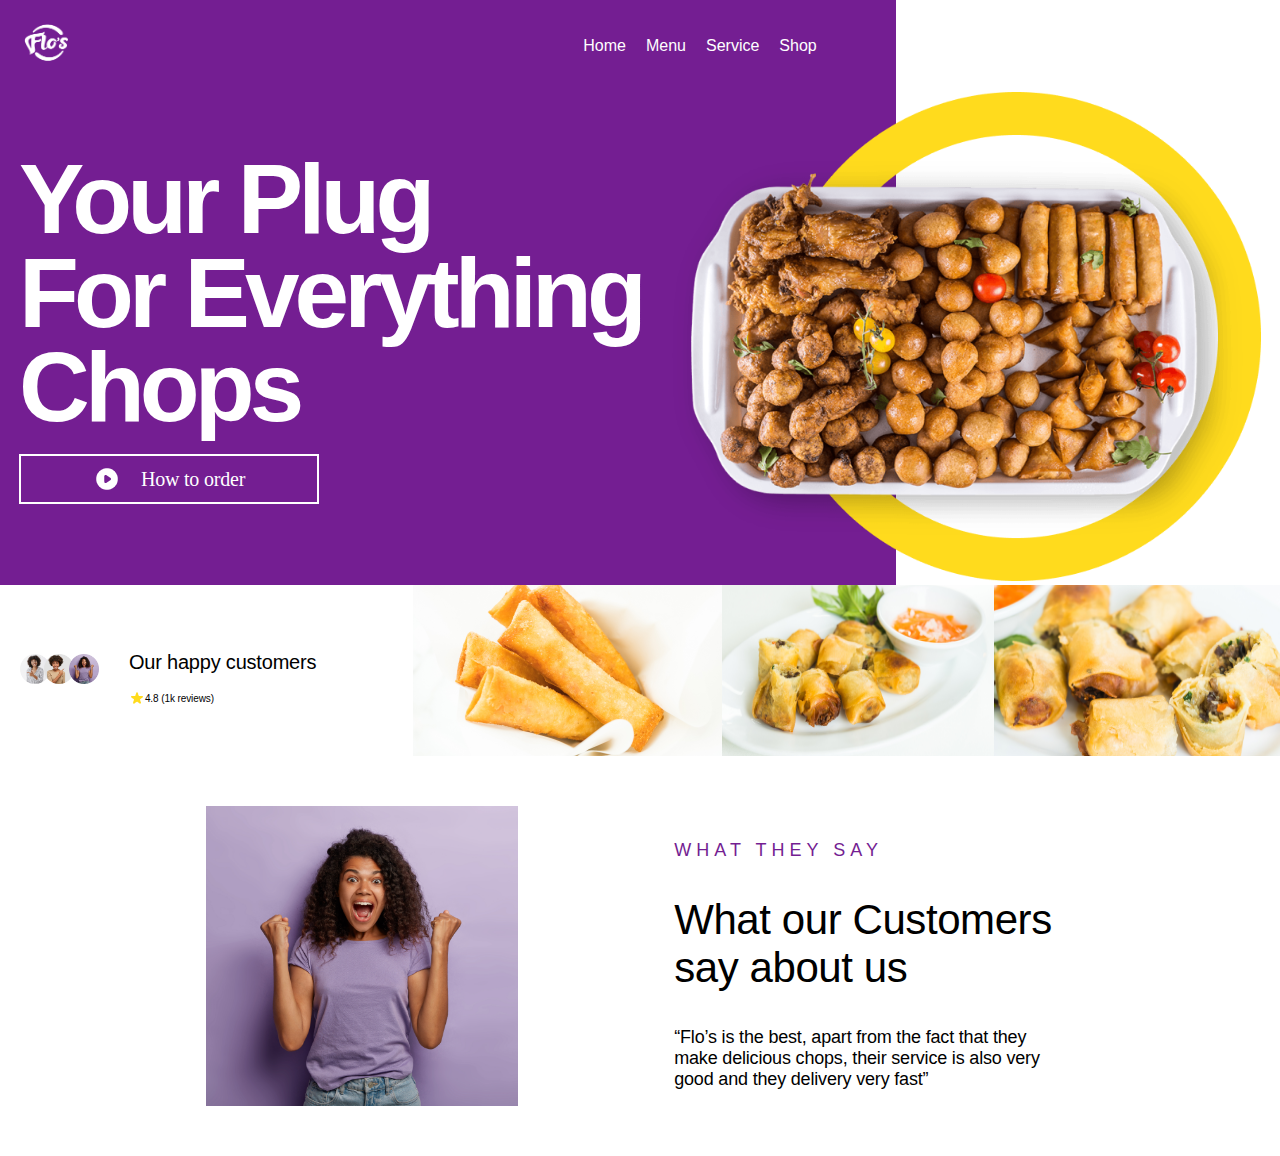
==== public/index.html @ 6c4ce471 "made page responsive" ====
<!DOCTYPE html>
<html lang="en">

<head>
  <meta charset="UTF-8">
  <meta http-equiv="X-UA-Compatible" content="IE=edge">
  <meta name="viewport" content="width=device-width, initial-scale=1.0">
  <link rel="stylesheet" href="css/style.css">
  <title>Flo's</title>
</head>

<body>
  <header>
    <nav>
      <img src="img/FlosCOLOURunder (1) 1.png" alt="">
      <ul>
        <li>Home</li>
        <li>Menu</li>
        <li>Service</li>
        <li>Shop</li>
      </ul>

      <div class="thrd_">
      </div>
    </nav>
    <div class="intro">
      <div class="intro_first">
        <h1>Your Plug</h1>
        <h1>For Everything</h1>
        <h1>Chops</h1>
        <button>
          <img src="img/Play.png" alt="">
          How to order
        </button>
      </div>
      <div class="intro_second">
        <img src="img/Frame 1145.png" alt="">
      </div>
    </div>
  </header>
  <section class="customers">
    <div class="customers_first">
      <div class="customer_imgs">
        <img src="img/Ellipse 9.png" alt="">
        <img src="img/Ellipse 10.png" alt="">
        <img src="img/Ellipse 11.png" alt="">
      </div>
      <div class="customers_text">
        <h2>Our happy customers</h2>
        <small>
          <img src="img/Star.png" alt="">
          4.8 (1k reviews)
        </small>
      </div>


    </div>
    <div class="customers_img">
      <img src="img/Rectangle 39.png" alt="">
      <img src="img/Rectangle 41.png" alt="">
      <img src="img/Rectangle 42.png" alt="">
    </div>
  </section>
  <section class="review">
    <img src="img/Rectangle 40.png" alt="">

    <div class="rev_text">
      <p>WHAT THEY SAY</p>
      <h2>What our Customers say about us</h2>
      <quote>
        “Flo’s is the best, apart from the fact that
        they make delicious chops, their service is also
        very good and they delivery very fast”
      </quote>
    </div>
  </section>

</body>

</html>
---- public/css/style.css ----
body {
    margin: 0;
    padding: 0;
    font-family: Arial, Helvetica, sans-serif;
}



nav {
    display: flex;
    justify-content: space-between;
    align-items: center;
}

nav>img {
    width: 100px;
}

ul {
    display: flex;
}

li {
    list-style: none;
    margin-right: 20px;
    color: white;
}

.intro {
    display: flex;
    justify-content: space-evenly;
    align-items: center;
    flex-wrap: wrap;
}



.intro_first button {
    width: 330px;
    height: 96px;
    border: 2px solid #FFFFFF;
    background: transparent;
    margin: 20px 0;
    color: #FFFFFF;
    font-family: 'Cera Pro';
    font-style: normal;
    font-weight: 500;
    font-size: 20px;
    line-height: 96px;
    letter-spacing: -0.01em;
    display: flex;
    align-items: center;
    justify-content: center;
}

.intro_first>button>img {
    margin-right: 20px;
}

.customers_first {
    display: flex;
    align-items: center;
    height: 80px;
}

.customers_text h2 {
    font-weight: 500;
    font-size: 20px;
    /* line-height: 53px; */
    letter-spacing: -0.01em;
}

.customers_text small {
    font-weight: 500;
    font-size: 10px;
    /* line-height: 53px; */
    letter-spacing: -0.01em;
}

small {
    display: flex;
    align-items: center;
}

.customers_img {
    display: flex;
}

.customer_imgs {
    padding: 0 30px;
}

.customer_imgs img{
    margin-left: -10px;
    position: relative;
}



.review {
    display: flex;
    justify-content: space-evenly;
    align-items: center;
    flex-wrap: wrap;
}

.review img{
    height: 473px;
}



.rev_text p{
    font-weight: 450;
    font-size: 18px;
    /* line-height: 96px; */
    /* identical to box height, or 533% */

    letter-spacing: 0.28em;

    color: #741E92;
}

.rev_text h2 {
    font-style: normal;
    font-weight: 500;
    font-size: 42px;
    /* line-height: 53px; */
    letter-spacing: -0.01em;
}

.rev_text>quote{
    font-weight: 450;
    font-size: 18px;
    /* line-height: 42px; */
    letter-spacing: -0.01em;
}

@media screen and (min-width: 320px) {
    /* .customers_img img{
        width: 100%;
    } */

    .customers {
        display: flex;
        align-items: center;
        justify-content: center;
        flex-wrap: wrap;
        /* padding: 0; */
        /* margin: 0; */
    }

    .customer_imgs img {
        width: 30px;
    }

    .intro_first button{
        width: 300px;
        height: 50px;
    }

    .review img{
        height: 300px;
    }

    .intro_first h1 {
        /* font-family: 'Chesna Grotesk'; */
        font-style: normal;
        font-weight: 700;
        font-size: 38px;
        line-height: 34px;
        letter-spacing: -0.05em;
        color: #FFFFFF;
        margin: 0;
    }

    nav > ul {
        display: none;
    }

    .intro_second img {
        width: 300px;
    }

    .thrd_ {
        display: none;
    }
    .review {
        padding: 20px;
    }

        header {
            background: linear-gradient(to bottom,
                #741E92 0%,
                #741E92 70%,
                white 70%,
                white 100%);
        }

        /* .review>img{
            width: 500px;
        } */

    .rev_text {
        max-width: 300px;
        /* min-width: 300px; */
    }

    .customers_img {
        display: flex;
        flex-direction: column;
    }
}

@media screen and (min-width: 360px) {

}

@media screen and (min-width: 768px) {
    .customers {
        display: flex;
        align-items: center;
        justify-content: space-between;
        flex-wrap: wrap;
        /* padding: 0; */
        /* margin: 0; */
    }

    nav>ul {
        display: flex;
     }

    .intro_first h1 {
        /* font-family: 'Chesna Grotesk'; */
        font-style: normal;
        font-weight: 700;
        font-size: 98px;
        line-height: 94px;
        letter-spacing: -0.05em;
        color: #FFFFFF;
        margin: 0;
    }
    .intro_second img {
        width: 600px;
    }

    .review {
        padding: 30px;
    }

    /* header {
        background: linear-gradient(to right,
            #741E92 0%,
            #741E92 70%,
            white 70%,
            white 100%);
    } */

    .rev_text {
        /* width: 400px; */
        max-width: 400px;
    }

    .customers_img {
        display: flex;
        flex-direction: row;
    }
}

@media screen and (min-width: 1024px) {
    .review{
        padding: 50px;
    }

    .thrd_ {
        display: block;
    }
 
}

@media screen and (min-width:1223px) {
    header {
        background: linear-gradient(to right,
                #741E92 0%,
                #741E92 70%,
                white 70%,
                white 100%);
    }
}
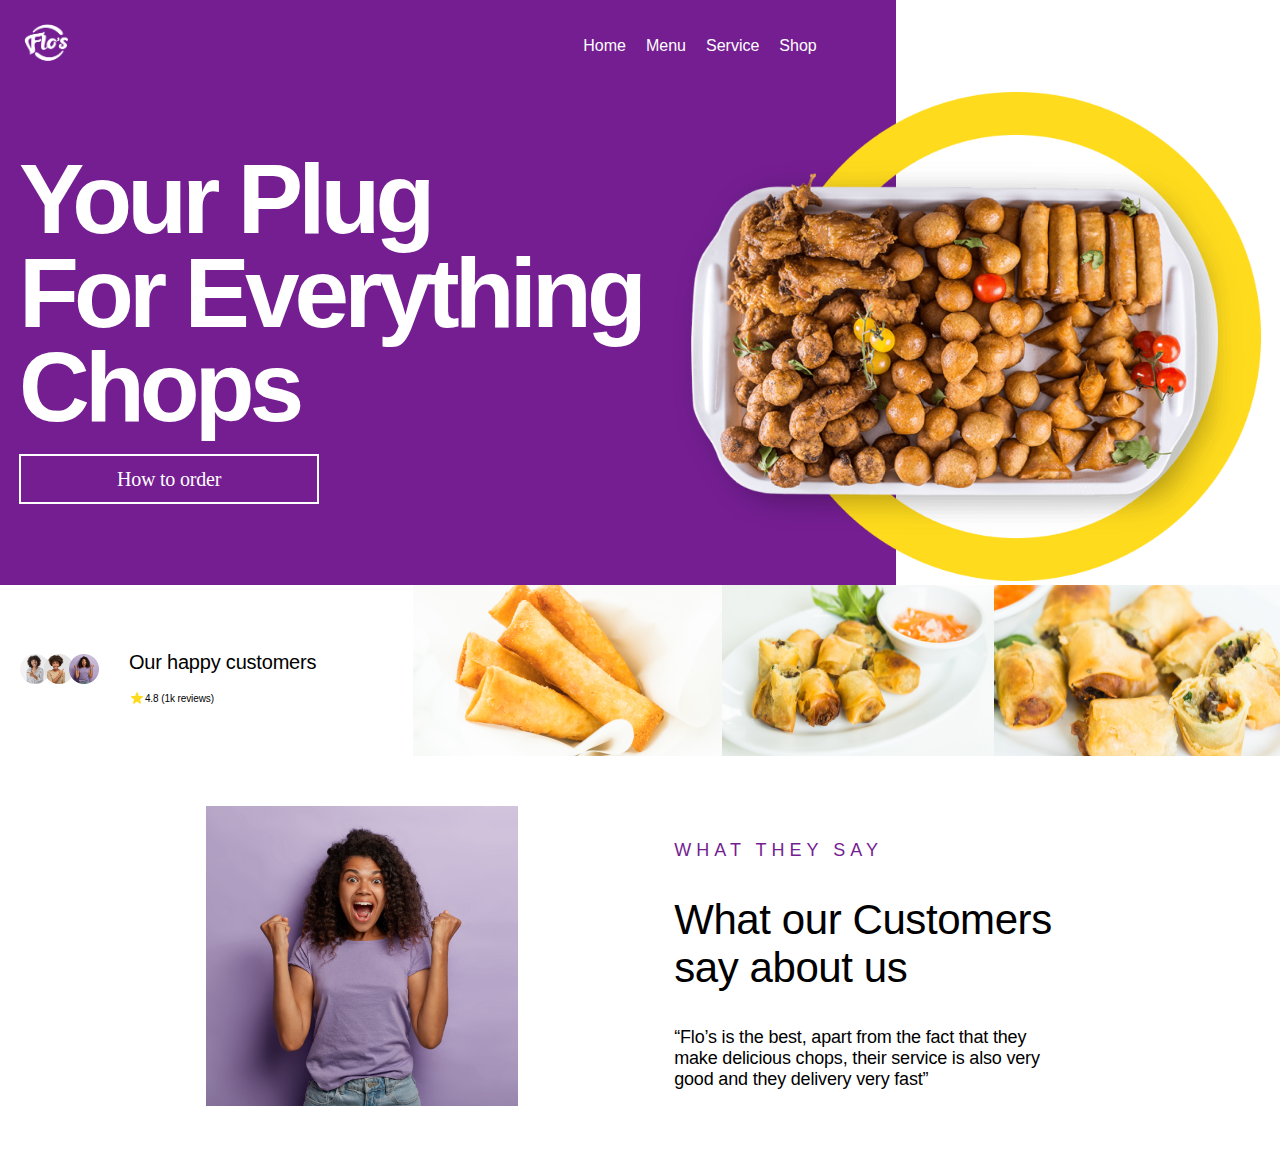
==== commit 9cb6436e: "order btn update" ====
--- a/public/index.html
+++ b/public/index.html
@@ -29,7 +29,7 @@
         <h1>For Everything</h1>
         <h1>Chops</h1>
         <button>
-          <img src="img/Play.png" alt="">
+          <!-- <img src="img/Play.png" alt=""> -->
           How to order
         </button>
       </div>
